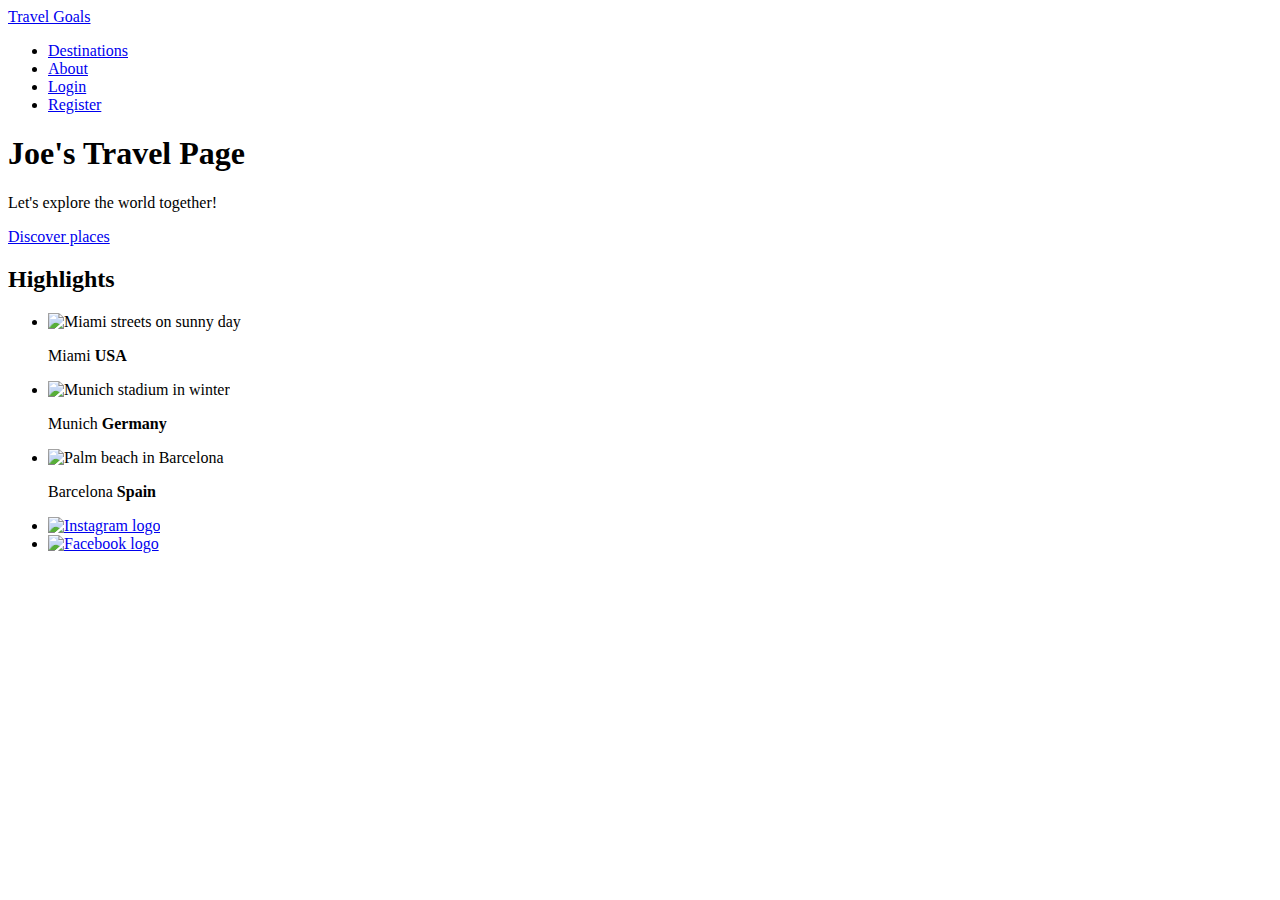
==== index.html @ 3961299e "Add files via upload" ====
<!DOCTYPE html>
<html lang="en">
  <head>
    <meta charset="UTF-8" />
    <link
      href="https://fonts.googleapis.com/css2?family=Raleway:wght@700&family=Oleo+Script:wght@700&family=Quicksand:wght@300;500&display=swap"
      rel="stylesheet"
    />
    <link rel="stylesheet" href="css/shared2.css" />
    <link rel="stylesheet" href="css/index.css" />
    <title>Travel Goals</title>
  </head>
  <body>
    <header>
      <div id="page-logo">
        <a href="index.html">Travel Goals</a>
      </div>
      <nav>
        <ul>
          <li><a href="places.html">Destinations</a></li>
          <li><a href="about.html">About</a></li>
          <li><a href="login.html">Login</a></li>
          <li><a href="register.html">Register</a></li>
        </ul>
      </nav>
    </header>
    <main>
      <section id="hero">
        <div id="hero-content">
          <h1>Joe's Travel Page</h1>
          <p>Let's explore the world together!</p>
          <a href="places.html">Discover places</a>
        </div>
      </section>
      <section id="highlights">
        <h2>Highlights</h2>
        <ul id="destinations">
          <li class="destination">
            <img
              src="images/miami.jpg"
              alt="Miami streets on sunny day"
            />
            <p>Miami <strong>USA</strong></p>
          </li>
          <li class="destination">
            <img
              src="images/munich.jpg"
              alt="Munich stadium in winter"
            />
            <p>Munich <strong>Germany</strong></p>
          </li>
          <li class="destination">
            <img
              src="images/barcelona.jpg"
              alt="Palm beach in Barcelona"
            />
            <p>Barcelona <strong>Spain</strong></p>
          </li>
        </ul>
      </section>
    </main>
    <footer>
      <ul>
        <li>
          <a href="https://www.instagram.com">
            <img src="images/insta.png" alt="Instagram logo"
          /></a>
        </li>
        <li>
          <a href="https://www.facebook.com">
            <img src="images/facebook.png" alt="Facebook logo"
          /></a>
        </li>
      </ul>
    </footer>
  </body>
</html>
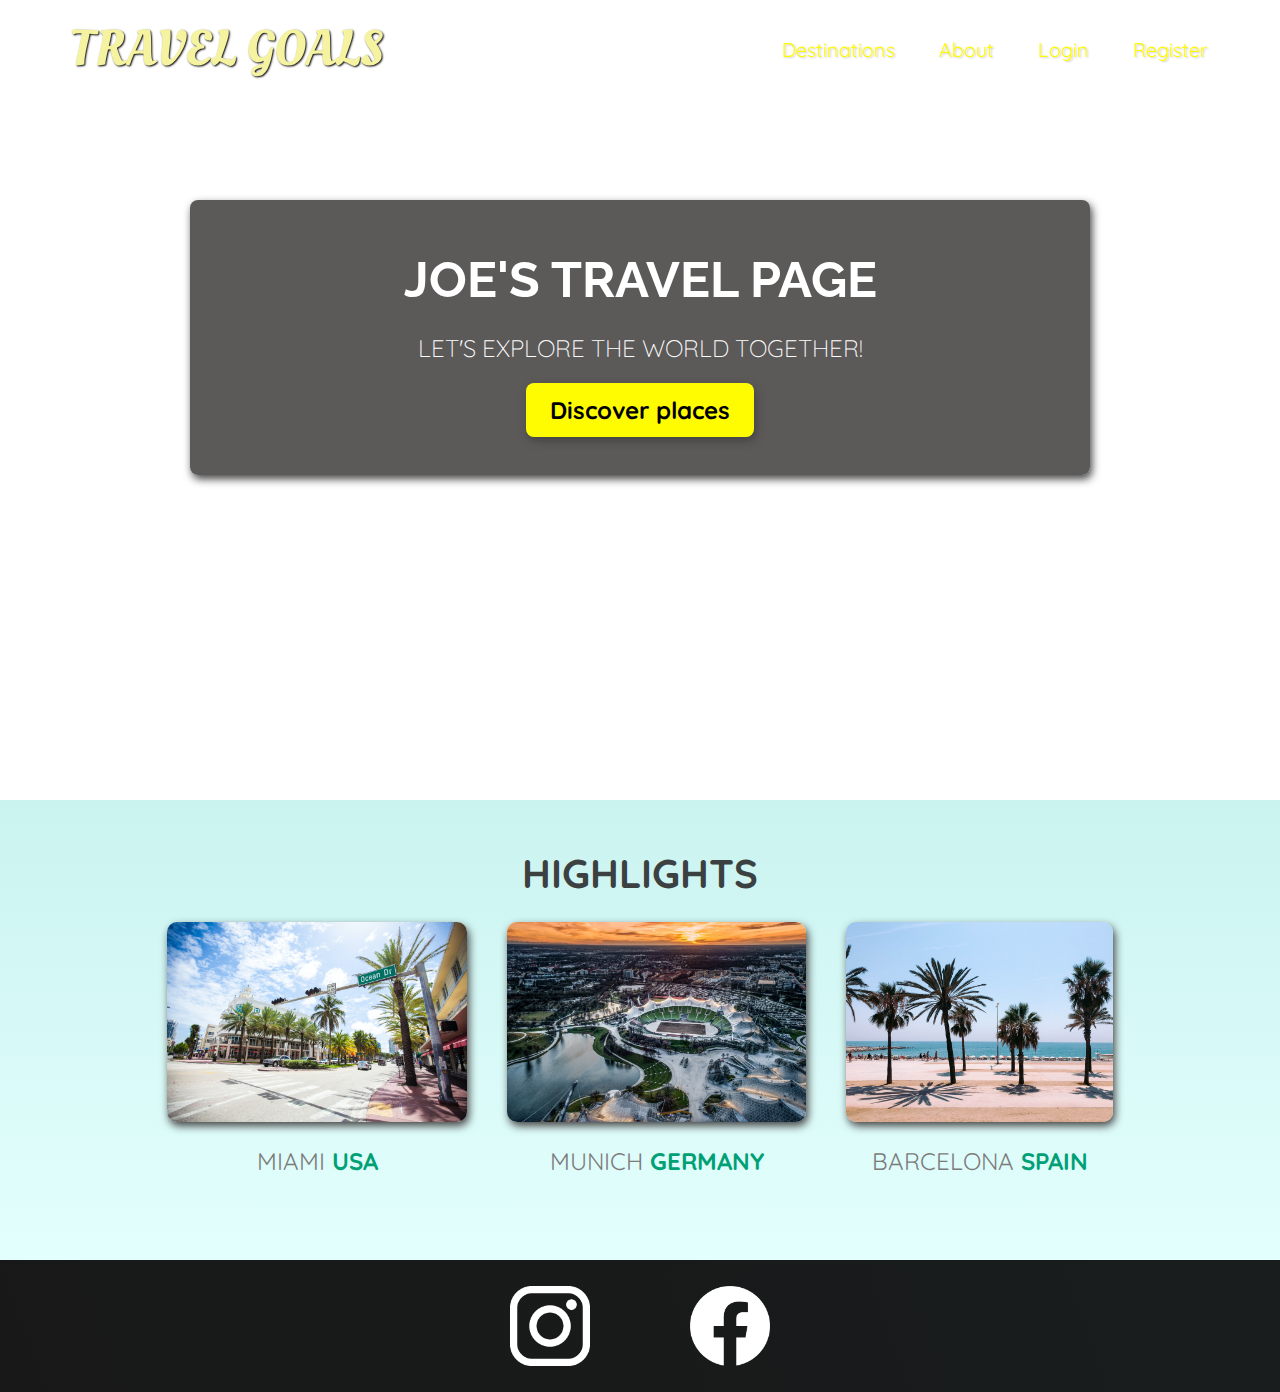
==== commit 8796461f: "Update index.html" ====
--- a/index.html
+++ b/index.html
@@ -6,8 +6,8 @@
       href="https://fonts.googleapis.com/css2?family=Raleway:wght@700&family=Oleo+Script:wght@700&family=Quicksand:wght@300;500&display=swap"
       rel="stylesheet"
     />
-    <link rel="stylesheet" href="css/shared2.css" />
-    <link rel="stylesheet" href="css/index.css" />
+    <link rel="stylesheet" href="shared2.css" />
+    <link rel="stylesheet" href="index.css" />
     <title>Travel Goals</title>
   </head>
   <body>
@@ -37,21 +37,21 @@
         <ul id="destinations">
           <li class="destination">
             <img
-              src="images/miami.jpg"
+              src="miami.jpg"
               alt="Miami streets on sunny day"
             />
             <p>Miami <strong>USA</strong></p>
           </li>
           <li class="destination">
             <img
-              src="images/munich.jpg"
+              src="munich.jpg"
               alt="Munich stadium in winter"
             />
             <p>Munich <strong>Germany</strong></p>
           </li>
           <li class="destination">
             <img
-              src="images/barcelona.jpg"
+              src="barcelona.jpg"
               alt="Palm beach in Barcelona"
             />
             <p>Barcelona <strong>Spain</strong></p>
@@ -63,15 +63,15 @@
       <ul>
         <li>
           <a href="https://www.instagram.com">
-            <img src="images/insta.png" alt="Instagram logo"
+            <img src="insta.png" alt="Instagram logo"
           /></a>
         </li>
         <li>
           <a href="https://www.facebook.com">
-            <img src="images/facebook.png" alt="Facebook logo"
+            <img src="facebook.png" alt="Facebook logo"
           /></a>
         </li>
       </ul>
     </footer>
   </body>
-</html>+</html>
--- a/shared2.css
+++ b/shared2.css
@@ -0,0 +1,76 @@
+body {
+  font-family: "Quicksand", sans-serif;
+  margin: 0;
+}
+
+ul {
+  list-style: none;
+  margin: 0;
+  padding: 0;
+}
+
+header {
+  display: flex;
+  justify-content: space-between;
+  align-items: center;
+  padding: 15px 60px;
+  position: absolute;
+  width: 100%;
+  top: 0;
+  left: 0;
+  box-sizing: border-box;
+}
+
+#page-logo a {
+  padding: 10px;
+  font-family: "Oleo Script", sans-serif;
+  color: rgb(245, 243, 160);
+  font-size: 50px;
+  text-decoration: none;
+  text-transform: uppercase;
+  text-shadow: 1px 1px 2px rgb(0, 0, 0);
+}
+
+header ul {
+  display: flex;
+}
+
+header li {
+  margin-left: 20px;
+}
+
+header a {
+  color: rgb(255, 251, 0);
+  text-decoration: none;
+  font-size: 20px;
+  padding: 12px;
+  text-shadow: 1px 1px 2px rgba(0, 0, 0, 0.2);
+  border-radius: 6px;
+}
+
+header nav a:hover {
+  color: rgb(77, 77, 77);
+  background-color: rgb(255, 251, 0);
+}
+
+footer {
+  background: linear-gradient(70deg, rgb(24, 24,24), rgb(25, 29, 29));
+  padding: 26px 0;
+}
+
+footer ul {
+  display: flex;
+  justify-content: center;
+  /* padding: 40px; */
+}
+
+footer li {
+  width: 80px;
+  height: 80px;
+  margin: 0 50px;
+}
+
+footer img {
+  width: 100%;
+  height: 100%;
+}--- a/index.css
+++ b/index.css
@@ -0,0 +1,94 @@
+#hero {
+    height: 800px;
+    background-image: url("../images/ocean.jpg");
+    background-position: center;
+    background-size: cover;
+  }
+  
+  #hero-content {
+    width: 900px;
+    background-color: rgba(51, 47, 47, 0.8);
+    box-shadow: 2px 4px 8px rgb(68, 67, 67);
+    border-radius: 8px;
+    text-align: center;
+    padding: 50px 0;
+    margin: 0 auto;
+    position: relative;
+    top: 200px;
+  }
+  
+  #hero-content h1 {
+    color: white;
+    text-transform: uppercase;
+    font-size: 50px;
+    font-family: "Raleway", sans-serif;
+    margin: 0;
+  }
+  
+  #hero-content p {
+    color: white;
+    text-transform: uppercase;
+    font-size: 24px;
+    font-weight: 300;
+    margin-bottom: 32px;
+  }
+  
+  #hero-content a {
+    text-decoration: none;
+    background-color: rgb(255, 251, 0);
+    padding: 12px 24px;
+    color: black;
+    font-size: 24px;
+    font-weight: bold;
+    border-radius: 8px;
+    box-shadow: 2px 4px 8px rgb(68, 67, 67);
+  }
+  
+  #hero-content a:hover {
+    background-color: rgb(255, 238, 0);
+  }
+  
+  #highlights {
+    padding: 24px;
+    background: linear-gradient(0deg, rgb(227, 255, 253), rgb(202, 243, 240));
+  }
+  
+  #highlights h2 {
+    text-transform: uppercase;
+    text-align: center;
+    font-size: 40px;
+    color: rgb(59, 65, 64);
+    margin: 24px 0;
+  }
+  
+  #destinations {
+    display: flex;
+    justify-content: center;
+    width: 90%;
+    margin: auto;
+    margin-bottom: 40px;
+  }
+  
+  .destination {
+    margin: 0 20px;
+    text-transform: uppercase;
+  }
+  
+  .destination p {
+    text-align: center;
+    font-size: 24px;
+    color: rgb(124, 123, 123);
+    margin: 20px 0;
+  }
+  
+  .destination img {
+    height: 200px;
+    width: 100%;
+    box-shadow: 2px 4px 8px rgb(68, 67, 67);
+    border-radius: 10px;
+    object-fit: cover;
+  }
+  
+  .destination strong {
+    color: rgb(0, 160, 117);
+  }